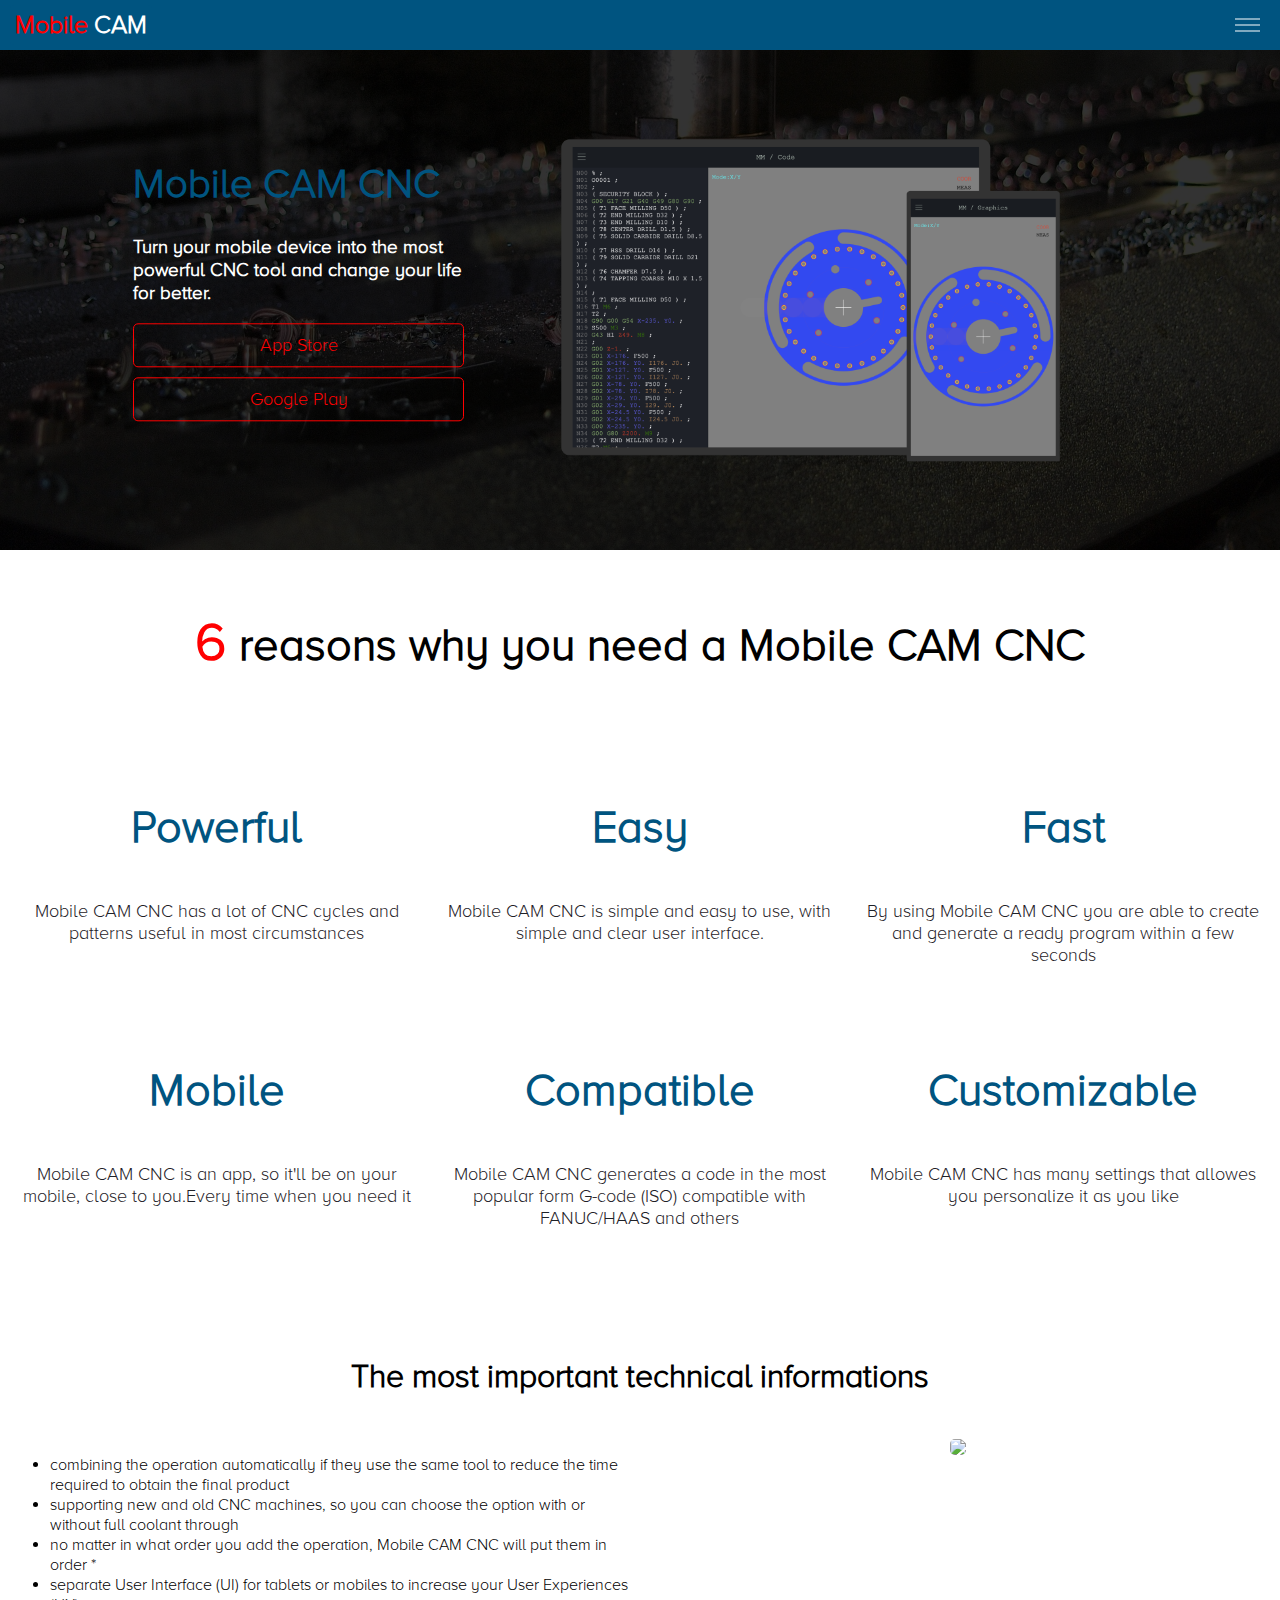
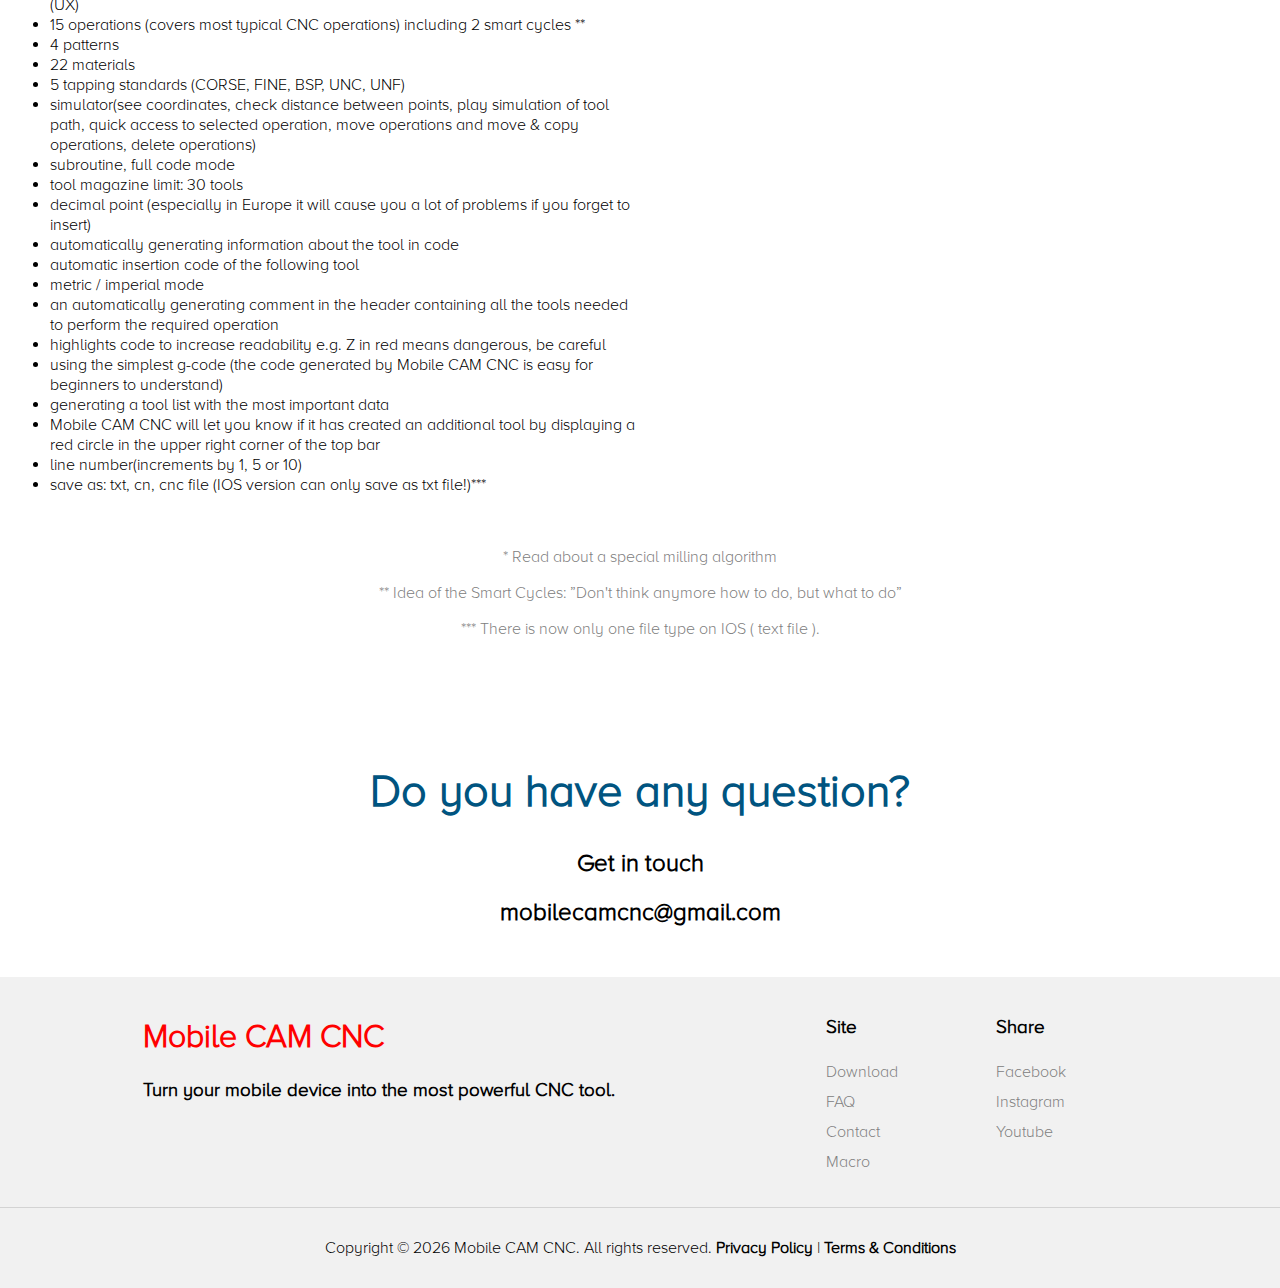
==== index.html @ 85d656cd "Update index.html" ====
<!DOCTYPE html>
<html lang="en">
  <head>
    <meta charset="UTF-8">
    <meta name="viewport" content="width=device-width, initial-scale=1">
    <link rel="shortcut icon" href="resources/images/mobile_cam_icon.png" type="image/png"/>
    <link rel="stylesheet" type="text/css" href="css/responsive.css">
    <link rel="stylesheet" type="text/css" href="css/main.css">
    <title>Mobile CAM CNC | Smart CNC software</title>
    <meta name="description" content="Mobile CAM CNC is a powerful CNC software that makes your job easier than never before" />
    <meta name="keywords" content="" />
    <meta name="robots" content="index, follow">
    <meta name="google-site-verification" content="lgf7IijZhsD4eUa76AchoG1B09Yp6LparxzH6FeGIIk" />
    <script>
      const $ = id => document.getElementById(id);
    </script>
  </head>
  <body>
    <div id="app">
      <div id="menu"></div>
      <div id="sidebar"></div>
      <div id="overlay-container"></div>
      <div id="modal-box" class="hide"></div>
      <div class="hero-image">
        <div class="hero-text">
          <div class="row in-mobile-align-center in-desktop-align-left">
            <div class="column col-4">
              <h1 style="font-size:40px">Mobile CAM CNC</h1>
              <h3>Turn your mobile device into the most powerful CNC tool and change your life for better.</h3>

                <a href="https://apps.apple.com/us/app/id1517678503" class="button">App Store</a>
                <a href="https://play.google.com/store/apps/details?id=com.mobilecamcnc.mobilecamcnc" class="button">Google Play</a>
              
            </div>
            <div class="column col-8 in-mobile-align-center">
              <img class="product-image" src="resources/images/promo.png" alt="Product image">
            </div>
          </div>
        </div>
      </div>
      <div id="content">
        <div class="row in-mobile-align-center bottom-margin">
          <div class="column col-12">
            <div class="card">
                <h3 class="adv"><span>6</span> reasons why you need a Mobile CAM CNC</h3>
            </div>
          </div>
        </div>
        <div class="row in-mobile-align-center bottom-margin">
          <div class="column col-4">
            <div class="card">
              <h3>Powerful</h3>
              <p>Mobile CAM CNC has a lot of CNC cycles and patterns useful in most circumstances</p>
            </div>
          </div>
          <div class="column col-4">
            <div class="card">
              <h3>Easy</h3>
              <p>Mobile CAM CNC is simple and easy to use, with simple and clear user interface.</p>
            </div>
          </div>
          <div class="column col-4">
            <div class="card">
              <h3>Fast</h3>
              <p>By using Mobile CAM CNC you are able to create and generate a ready program within a few seconds</p>
            </div>
          </div>
        </div>
        <div class="row in-mobile-align-center bottom-margin">
          <div class="column col-4">
            <div class="card">
              <h3>Mobile</h3>
              <p>Mobile CAM CNC is an app, so it'll be on your mobile, close to you.Every time when you need it</p>
            </div>
          </div>
          <div class="column col-4">
            <div class="card">
              <h3>Compatible</h3>
              <p>Mobile CAM CNC generates a code in the most popular form G-code (ISO) compatible with FANUC/HAAS and others</p>
            </div>
          </div>
          <div class="column col-4">
            <div class="card">
              <h3>Customizable</h3>
              <p>Mobile CAM CNC has many settings that allowes you personalize it as you like</p>
            </div>
          </div>
        </div>
      </div>
      <div id="download" style="background-color: #fff;">
        <div class="row bottom-margin in-mobile-align-center">
          <div class="column col-12">
            <h1>The most important technical informations</h1>
          </div>
        </div>
        <div class="row bottom-margin in-mobile-align-center">
          <div class="column col-6">
            <ul id="product-desc" style="text-align: left;">
              <li>combining the operation automatically if they use the same tool to reduce the time required to obtain the final product</li>
              <li>supporting new and old CNC machines, so you can choose the option with or without full coolant through</li>
              <li>no matter in what order you add the operation, Mobile CAM CNC will put them in order *</li>
              <li>separate User Interface (UI) for tablets or mobiles to increase your User Experiences (UX)</li>
              <li>15 operations (covers most typical CNC operations) including 2 smart cycles **</li>
              <li>4 patterns</li>
              <li>22 materials</li>
              <li>5 tapping standards (CORSE, FINE, BSP, UNC, UNF)</li>
              <li>simulator(see coordinates, check distance between points, play simulation of tool path, quick access to selected operation, move operations and move & copy operations, delete operations)</li>
              <li>subroutine, full code mode</li>
              <li>tool magazine limit: 30 tools</li>
              <li>decimal point (especially in Europe it will cause you a lot of problems if you forget to insert)</li>
              <li>automatically generating information about the tool in code</li>
              <li>automatic insertion code of the following tool</li>
              <li>metric / imperial mode</li>
              <li>an automatically generating comment in the header containing all the tools needed to perform the required operation</li>
              <li>highlights code to increase readability e.g. Z in red means dangerous, be careful</li>
              <li>using the simplest g-code (the code generated by Mobile CAM CNC is easy for beginners to understand)</li>
              <li>generating a tool list with the most important data</li>
              <li>Mobile CAM CNC will let you know if it has created an additional tool by displaying a red circle in the upper right corner of the top bar</li>
              <li>line number(increments by 1, 5 or 10)</li>
              <li>save as: txt, cn, cnc file (IOS version can only save as txt file!)***</li>

            </ul>
          </div>
          <div class="column col-6">
            <img src="resources/graphics.png" style="border-radius: 5px;">
          </div>
        </div>
        <div class="row bottom-margin in-mobile-align-center">
          <div class="column col-12">
            <p>* Read about a special milling algorithm</p>
            <p>** Idea of the Smart Cycles: ”Don't think anymore how to do, but what to do”</p>
            <p>*** There is now only one file type on IOS ( text file ).</p>
          </div>
        </div>
      </div>
      <div id="contact">
        <div class="row in-mobile-align-center bottom-margin">
          <div class="column col-12">
            <div class="card">
              <h1>Do you have any question?</h1>
              <h2>Get in touch</h2>
              <h2>mobilecamcnc@gmail.com</h2>
            </div>
          </div>
        </div>
      </div>
      <footer>
        <div class="row footer-row bottom-margin">
          <div class="column col-8">
            <div class="footer-cat">
              <h1 style="color:red">Mobile CAM CNC</h1>
              <h3 style="padding-right:20px">Turn your mobile device into the most powerful CNC tool.</h3>
            </div>
          </div>
          <div class="column col-2">
            <div class="footer-cat">
              <h3>Site</h3>
              <a href="#download">Download</a>
              <a href="faq.html">FAQ</a>
              <a href="#contact">Contact</a>
              <a href="https://kandksoftware.github.io/macro-terminal-pro/">Macro</a>
            </div>
          </div>
          <div class="column col-2">
            <div class="footer-cat">
              <h3>Share</h3>
              <a href="https://www.facebook.com/Mobile-CAM-CNC-109696747422561/">Facebook</a>
              <a href="https://www.instagram.com/mobilecamcnc/">Instagram</a>
              <a href="https://www.youtube.com/channel/UC1jqMGHbE-v0UPthEAwQl_w?view_as=subscriber">Youtube</a>
            </div>
          </div>
        </div>
        <div class="row in-mobile-align-center policy">
          <div class="column col-12" style="border-top: 1px solid lightGray;padding: 30px;">
            <span>Copyright © <span id="date"></span> Mobile CAM CNC. All rights reserved.</span>
            <a href="privacy-policy.html">Privacy Policy</a>
            <a href="terms.html"><span>|</span> Terms & Conditions</a>
          </div>
        </div>
      </footer>
    </div>
    <script>
      $('date').innerHTML = new Date().getFullYear();
    </script>
    <script src="js/main.js"></script>
  </body>
</html>
---- css/responsive.css ----
*{
  box-sizing: border-box;
}

.column {
  float: left;
  padding: 0px 5px;
}

/* Clear floats after the columns */
.row:after {
  content: "";
  display: table;
  clear: both;
}

/* For mobile phones: */
[class*="col-"]{
  width: 100%;
}

.col-xs-1 {width: 8.33%;}
.col-xs-2 {width: 16.66%;}
.col-xs-3 {width: 25%;}
.col-xs-4 {width: 33.33%;}
.col-xs-5 {width: 41.66%;}
.col-xs-6 {width: 50%;}
.col-xs-7 {width: 58.33%;}
.col-xs-8 {width: 66.66%;}
.col-xs-9 {width: 75%;}
.col-xs-10 {width: 83.33%;}
.col-xs-11 {width: 91.66%;}
.col-xs-12 {width: 100%;}

.in-mobile-hide{ display: none;}
.in-mobile-show{ display: block;}
.in-mobile-align-left{ text-align: left;}
.in-mobile-align-center{ text-align: center;}
.in-mobile-align-right{ text-align: right;}

@media only screen and (min-width: 600px) {
  /* For tablets: */
  .col-s-1 {width: 8.33%;}
  .col-s-2 {width: 16.66%;}
  .col-s-3 {width: 25%;}
  .col-s-4 {width: 33.33%;}
  .col-s-5 {width: 41.66%;}
  .col-s-6 {width: 50%;}
  .col-s-7 {width: 58.33%;}
  .col-s-8 {width: 66.66%;}
  .col-s-9 {width: 75%;}
  .col-s-10 {width: 83.33%;}
  .col-s-11 {width: 91.66%;}
  .col-s-12 {width: 100%;}
  .in-tablet-hide{ display: none;}
  .in-tablet-show{ display: block;}
  .in-tablet-align-left{ text-align: left;}
  .in-tablet-align-center{ text-align: center;}
  .in-tablet-align-right{ text-align: right;}
}

@media only screen and (min-width: 768px) {
  /* For desktop: */
  .col-1 {width: 8.33%;}
  .col-2 {width: 16.66%;}
  .col-3 {width: 25%;}
  .col-4 {width: 33.33%;}
  .col-5 {width: 41.66%;}
  .col-6 {width: 50%;}
  .col-7 {width: 58.33%;}
  .col-8 {width: 66.66%;}
  .col-9 {width: 75%;}
  .col-10 {width: 83.33%;}
  .col-11 {width: 91.66%;}
  .col-12 {width: 100%;}
  .in-desktop-hide{ display: none;}
  .in-desktop-show{ display: block;}
  .in-desktop-align-left{ text-align: left;}
  .in-desktop-align-center{ text-align: center;}
  .in-desktop-align-right{ text-align: right;}
}

.menu-column {
  float: left;
}
---- css/main.css ----
:root{
	--title-color:red;
  --main-color:#191C21;
  --panel-color:#1E2127;
  --font-color:#b1beb5;
  --main-border:#191C21;
  --main-font-color:#005480;
  --font-size:18px;
}

*{
  box-sizing: border-box;
}

/* MAIN */

@font-face {
  font-family: lucida_grande;
  src: url('../resources/fonts/Proxima Nova Alt Light.otf');
}

body{
	font-family:lucida_grande;
	background: #f1f1f1;
	height: 100%;
  margin: 0;
}

#app{
	height: 100%;
  margin: 0;
}

.hide{
	display: none;
}

.bottom-margin{
	margin-bottom: 10px;
}

#content{
	padding: 10px 5px;
	background-color: #fff;
}

#content .card{
	padding: 5px 10px 10px 10px;
	background-color: #fff;
	height: auto;
	border-radius: 2px;
	
}

#content .card p{
	color:var(--panel-color);
	font-size: 18px;
}

#content .card h3{
	font-size: 45px;
	color: var(--main-font-color);
}

#content .card .adv{
	color: #000;
}

#content .card .adv span{
	color: red;
	font-weight: bold;
	font-size: 1.2em;
}

#content .card img{
	width:100px;
	height: 100px;
}

.product{
	border:1px solid lightGray;
	height: 200px;
}

@media only screen and (min-width: 768px) {
	#content .card{
		margin-bottom: 0;
	}

	.bottom-margin{
		margin-bottom: 20px;
	}
}

/* PRICE CARD */

.price-card .ckecked::after{
	content: '\2714';
	color:var(--main-font-color);
}

.price-card .unckecked::after{
	content: '\2718';
	color: red;
}

.align-component-center{
	margin-left: auto;
	margin-right: auto;
	display: block;
}

/* CONTACT */

#contact{
	padding: 10px 5px;
	background-color: #fff;
}

#contact h1{
	font-size: 45px;
	color:var(--main-font-color);
}

/* DOWNLOAD */

#download{
	/*background-image: linear-gradient(rgba(0, 0, 0, 0.8), rgba(0, 0, 0, 0.8)), url("../resources/milling.jpg");*/
  height: auto;
  background-position: center;
  background-repeat: no-repeat;
  background-size: cover;
  position: relative;
  padding: 50px 5px;
}

#download h1{
	color:#000;
}

#download p{
	color:gray;
}

#download .card{
	background-color: #fff;
}

#download .card2{
	background-color: transparent;
}

.price-card{
  list-style-type: none;
  border: 1px solid #eee;
  margin: 0;
  padding: 0px 20px;
  -webkit-transition: 0.3s;
  transition: 0.3s;
  width:100%;
	border-radius: 5px;
	margin-top:20px; 
}

@media only screen and (min-width: 768px) {
  .price-card{
    width:50%;
    margin-top:0;
  }

  #download .card{
    margin-left: auto;
    margin-right: auto;
    box-shadow: 0 8px 12px 0 rgba(0,0,0,0.2)
  }

  #download .card2{
    margin-left: auto;
    margin-right: auto;
  }
}

.price-card .header {
  background-color: #fff;
  color: var(--main-font-color);
  font-size: 35px;
}

.price-card li {
  border-bottom: 1px solid #D6D6D6;
  padding: 20px;
  text-align: center;
}

.price-card li span{
	color:var(--main-font-color);
	font-size: 1.2em;
	font-weight: bold;
}

.price-card .grey {
  background-color: #fff;
  font-size: 20px;
  border:none;
}

.button {
  background-color: transparent;
  border:1px solid red;
  color:red;
  border-radius: 5px;
  padding: 10px 45px;
  text-align: center;
  text-decoration: none;
  font-size: 18px;
  display:block;
  margin-bottom:10px;
}

#download .card2 .header{
	background-color: transparent;
}

#download .card2 .grey{
	background-color: transparent;
  border:none;
}

#download .card2 .button{
	border:1px solid var(--main-font-color);
  color:var(--main-font-color);
}

/* HEADER */

.header {
  overflow: hidden;
  background-color: #f1f1f1;
  background-color:#fff;
  background-color: transparent;
  padding: 5px 5px;
  position: relative;
}

.header a {
  float: left;
  color: black;
  text-align: center;
  padding: 12px;
  text-decoration: none;
  font-size: 16px; 
  line-height: 32px;
  border-radius: 4px;
}

.header a {
  float: none;
  display: block;
  text-align: left;
}

.header a.logo {
  font-size: 25px;
  font-weight: bold;
  color:var(--title-color);
  width: 50%;
}

.header-right {
  float: none;
}

.header-right a:hover {
  color: var(--main-font-color);
}


.header a.active {
  color: var(--main-font-color);
}

.header a.download{
  border:1px solid var(--main-font-color);
  color: var(--main-font-color);
}


@media only screen and (min-width: 768px) {
  .header a {
    float: left;
  }
  
  .header-right {
    float: right;
    display: inline;
  }
}

/* HERO */

.hero-image {
  background-image: linear-gradient(rgba(0, 0, 0, 0.8), rgba(0, 0, 0, 0.8)), url("../resources/images/milling.jpg");
  height: 500px;
  background-position: center;
  background-repeat: no-repeat;
  background-size: cover;
  position: relative;
}

.hero-text {
  text-align: left;
  position: absolute;
  top: 50%;
  left: 50%;
  width: 80%;
  transform: translate(-50%, -50%);
  color: #fff;
}

.hero-text h1{
  color:var(--main-font-color);
}

.hero-text button {
  border: none;
  outline: 0;
  display: inline-block;
  padding: 10px 25px;
  color: black;
  background-color: #ddd;
  text-align: center;
  cursor: pointer;
}

.hero-text button:hover {
  background-color: #555;
  color: white;
}

.product-image{
  width: 100%;
  height: auto;
  background-position: center;
  background-repeat: no-repeat;
  background-size: cover;
  position: relative;
}

@media only screen and (min-width: 768px) {
  .product-image{
    width: 100%;
  }
}

/* MENU */

#menu{
	width: 100%;
	height: 50px;
	position: relative;
	background-color: var(--main-font-color);
}

#menu a {
 	color: black;
  text-align: center;
  text-decoration: none;
  font-size: 16px; 
  border-radius: 4px;
}

#menu .logo{
	position: absolute;
	top:50%;
	left: 10px;
	transform: translateY(-50%);
	font-size: 25px;
  font-weight: bold;
  color:var(--title-color);
  background-color: var(--main-font-color);
  padding: 5px;
}

#menu .logo span{
	color: #fff;
}

#menu .features-box{
	position: absolute;
	top:50%;
	right: 10px;
	transform: translateY(-50%);
	height: auto;
}

#menu .features-box::after{
	clear: both;
}

#menu .features-box .hamburger{
	position: relative;
	padding: 10px;
	font-size: 16px;
  font-weight: bold;
  float: left;
}

#menu .features-box .hamburger:hover{
	cursor: pointer;
}

#menu .features-box .hamburger div{
	width:25px;
	height: 1px;
	margin:5px 0px;
	background-color: #fff;
}

/* OVERLAY */

#overlay{
	position: fixed;
	top: 0;
	left: 0;
	width:100%;
	height:100%;
	opacity: 0.5;
	background-color: #000;
	z-index:9;
}

/* SIDEBAR */

#sidebar{
	position: fixed;
	top: 0;
	right: -200px;
	width: 200px;
	height: 100%;
	background-color:rgb(51,51,51);
	background-color:var(--main-font-color); 
	overflow:auto;
  z-index: 10;
  transition: 0.3s;
  padding: 10px;
  margin: 0;
}

.show-sidebar{
	right:0 !important;
}

#sidebar .logo{
	padding: 10px 5px;
	color: red;
	font-size: 30px;
	text-align: center;
	background-color:var(--main-font-color);
	border-radius: 5px; 
}

#sidebar .logo span{
	color: #fff;
}

#sidebar a{
	text-decoration: none;
	width:100%;
	height: 30px;
	border-radius: 5px;
	display: block;
	position: relative;
	color:#fff;
}

#sidebar a:hover{
	cursor: pointer;
	background-color: #0A5078; 
}

#sidebar .sign,
#sidebar label{
	position: absolute;
	top:50%;
	transform: translateY(-50%);
}

#sidebar .sign{
	left: 10px;
	width:12px;
	height:12px;
	border-radius: 50%;
	transition: 0.3s;
	border:1px solid #fff;
}

#sidebar a:hover .sign {
  background-color: #fff;
  border:1px solid #fff;
}

#sidebar label{
	left: 40px;
}

#sidebar .bar{
	width:90%;
	height: 3px;
	background-color: #0A5078;  
	margin:10px 0px;
	margin-left: auto;
	margin-right: auto;
}

/* FOOTER */

footer{
  background-color:#fff;
  width: 100%;
  position: absolute;
  background: #f1f1f1;
}

.footer-row{
	width:80%;
	margin-left: auto;
	margin-right: auto;
}

.footer-section{
	width: 100%;
	height: auto;
	text-align: center;
	margin-top: 10px;
	padding: 10px;
}

.footer-section a{
	padding: 10px 10px;
}

.footer-section a{
	display: inline-block;
}

footer a{
	color: gray;
	text-decoration: none;
	padding: 5px 0px;
}

@media only screen and (min-width: 600px) {
	.footer-section a{
		padding: 10px 20px;
	}
}

@media only screen and (min-width: 768px) {
	.footer-section a{
		padding: 10px 40px;
	}
}

.footer-info{
	width: 100%;
	height: auto;
	text-align: center;
	margin-top: 10px;
	padding: 10px;
}

.footer-cat{
	width: 100%;
	height: auto;
	text-align: center;
	margin-top: 10px;
	padding: 10px;
	text-align: left
}

.footer-cat a{
	display: block;
}

.policy a{
	font-weight: bold;
	color:#000;
}

.policy a span{
	font-weight:normal;
}

.faq{
	padding: 10px;
	color:#666;
}

.faq h1{
	color:#000;
}

.faq h3{
	color:var(--main-font-color);
	font-weight: bold !important;
	font-size: 25px;
}

.line{
	
	border-bottom: 2px solid var(--main-font-color);
	
}

@media only screen and (min-width: 768px) {
	.faq{
		padding: 20px;
	}
}

.link{
	color:dodgerBlue;
}
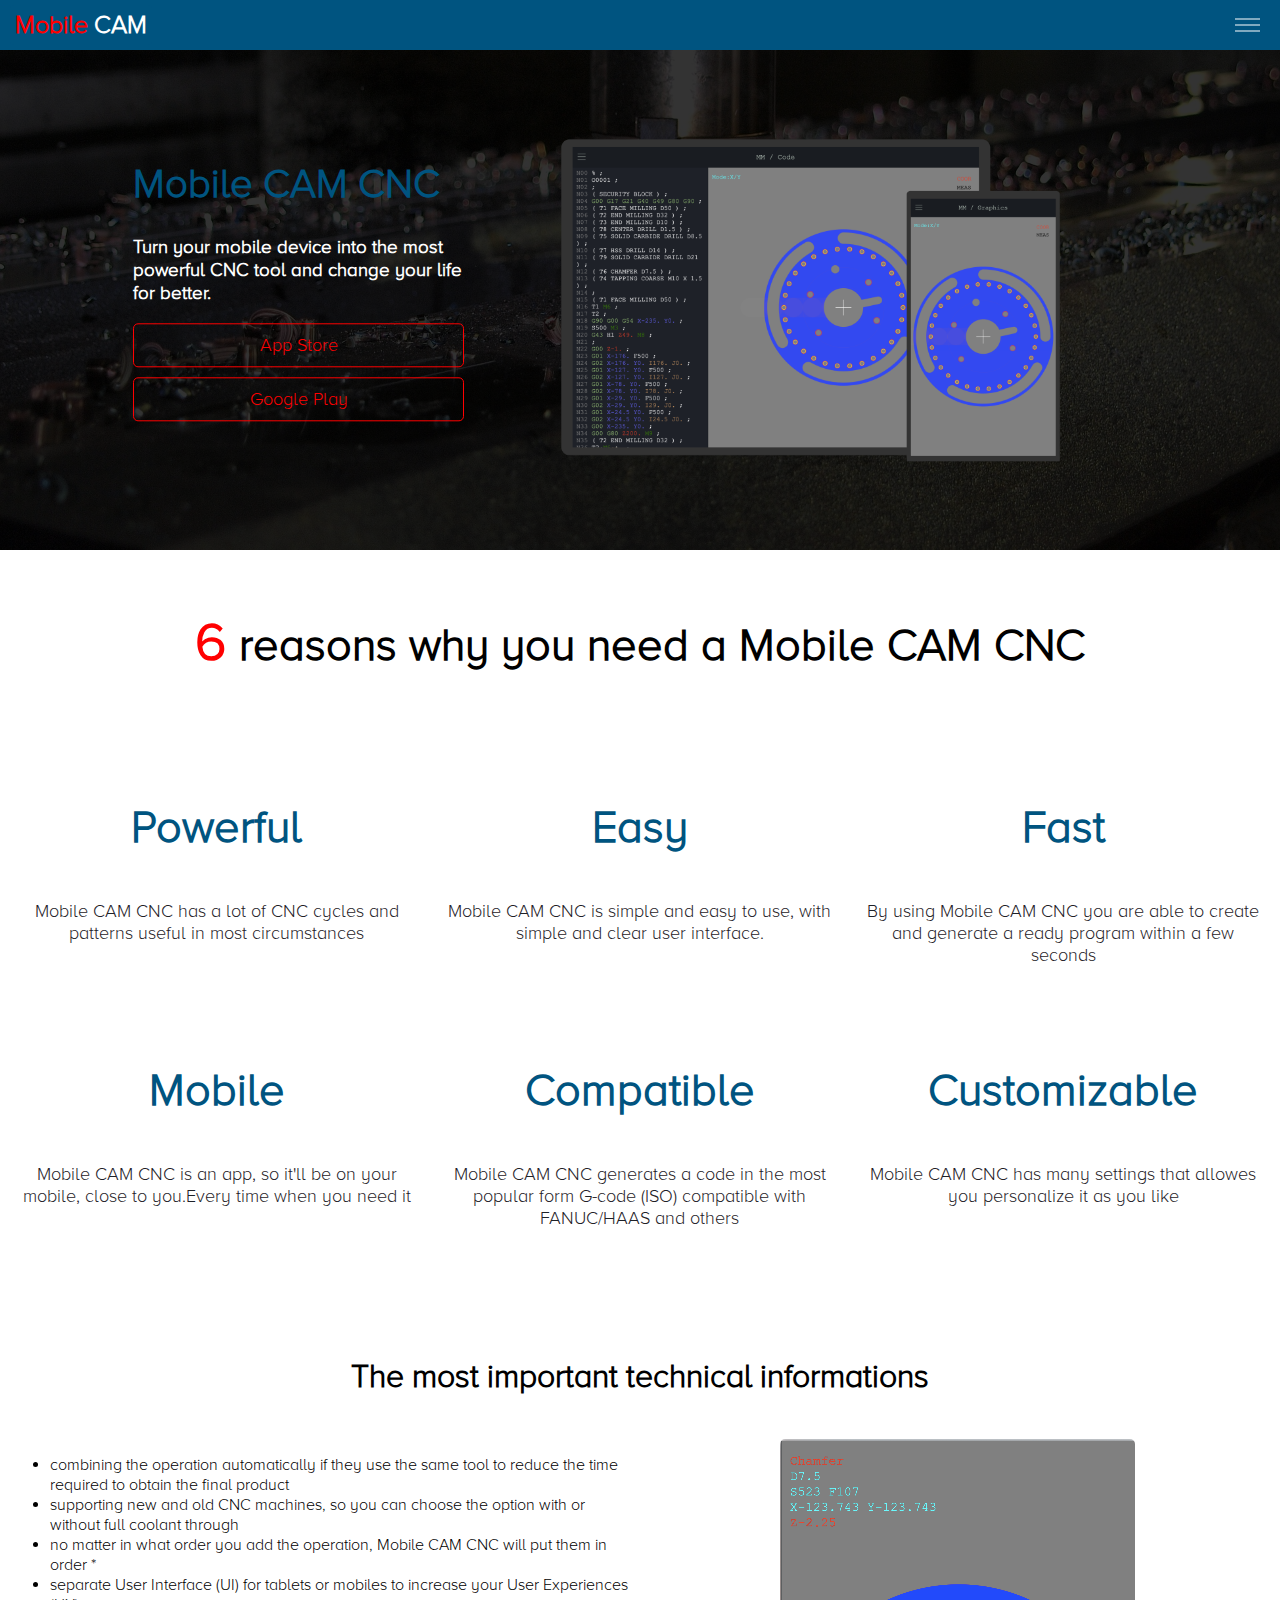
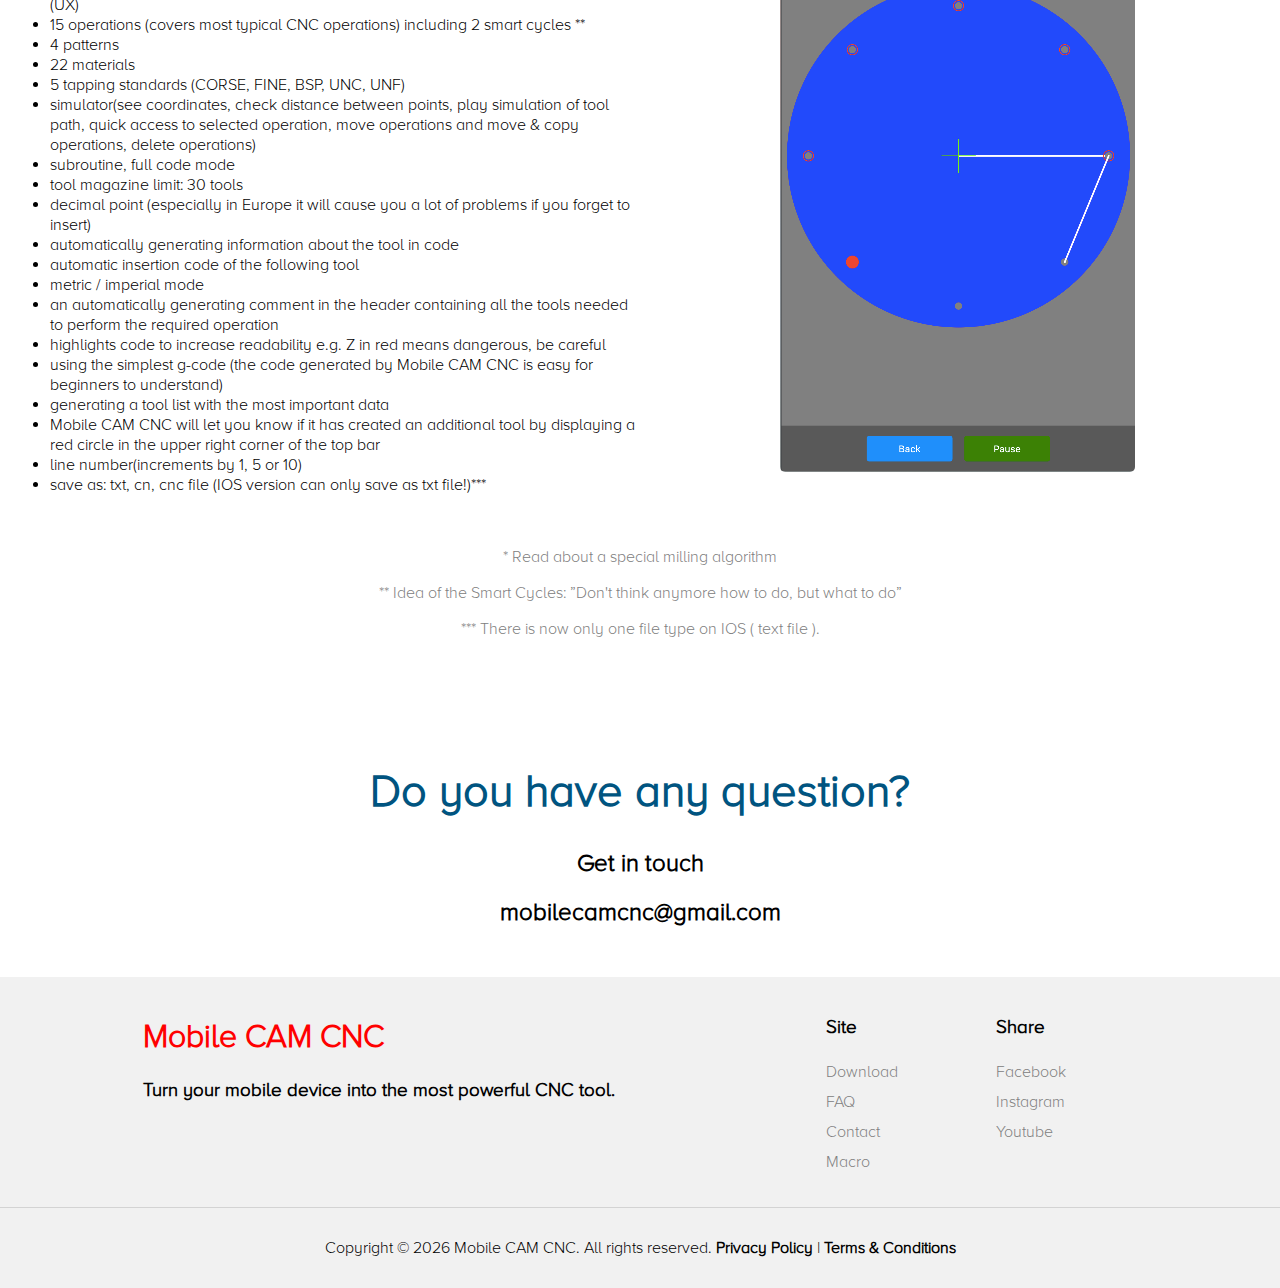
==== commit 7ead17e2: "Update index.html" ====
--- a/index.html
+++ b/index.html
@@ -122,7 +122,7 @@
             </ul>
           </div>
           <div class="column col-6">
-            <img src="resources/graphics.png" style="border-radius: 5px;">
+            <img src="resources/images/graphics.png" style="border-radius: 5px;">
           </div>
         </div>
         <div class="row bottom-margin in-mobile-align-center">
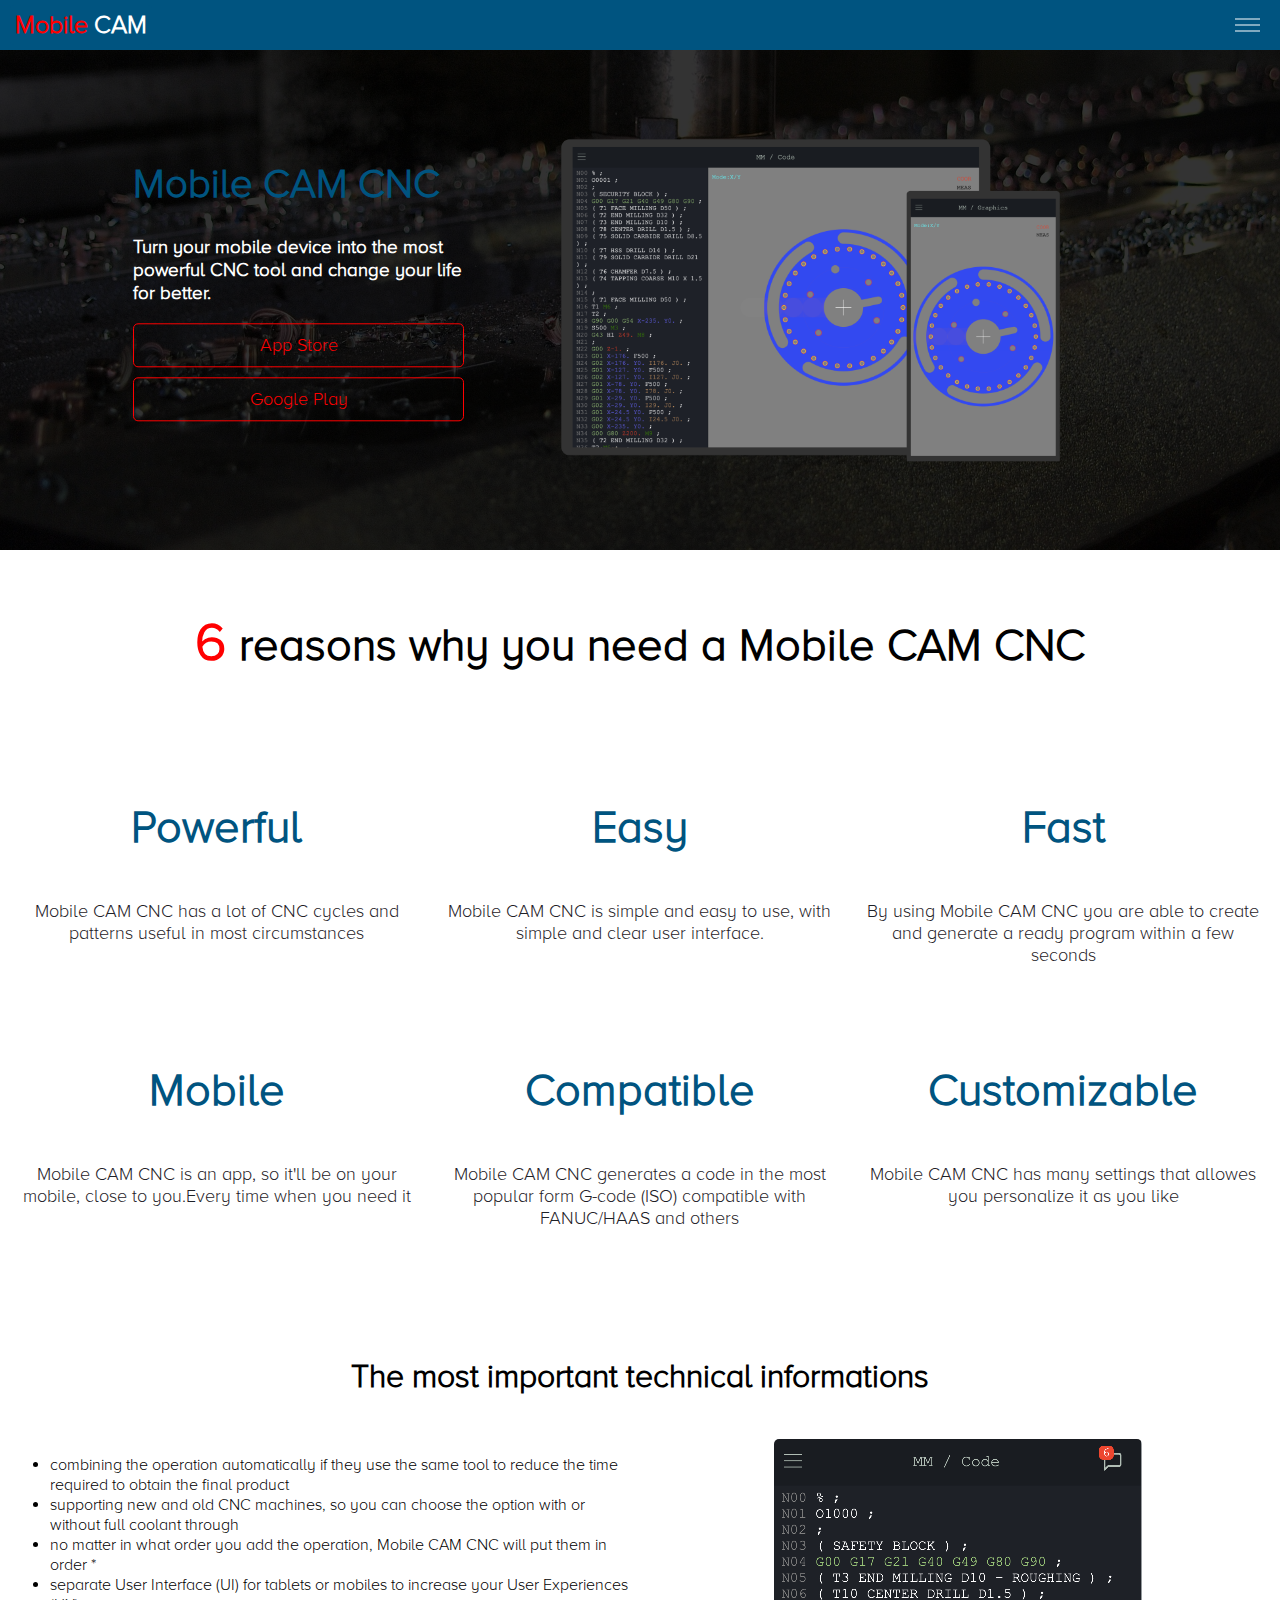
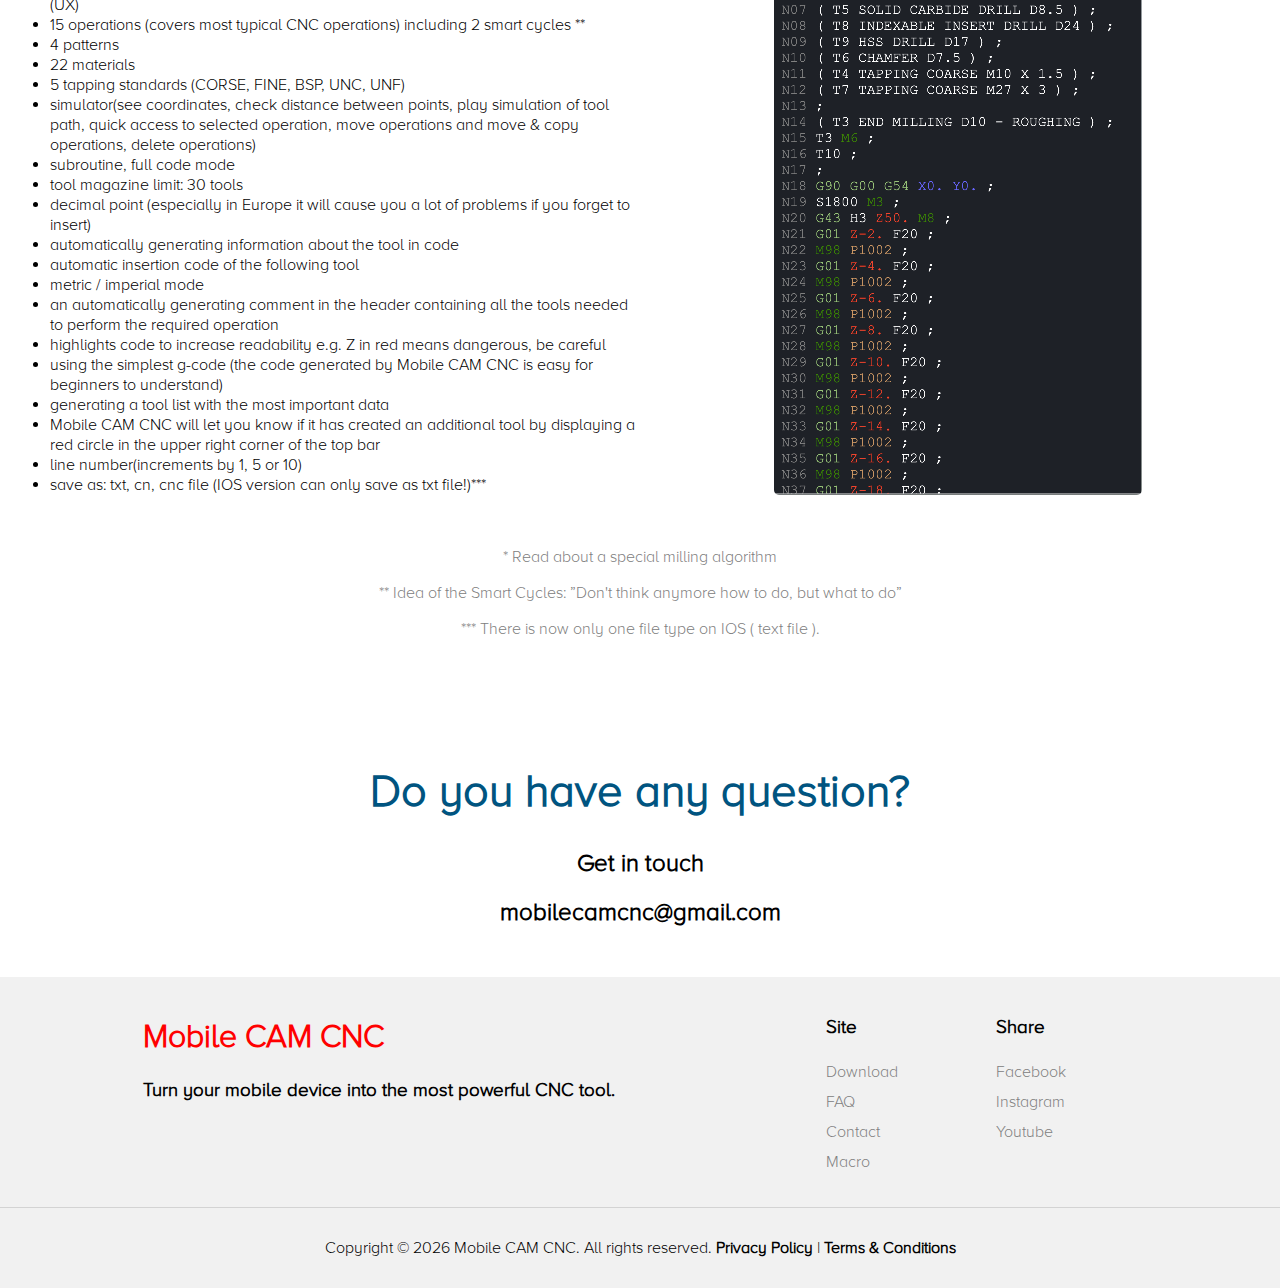
==== commit bcdad055: "Update index.html" ====
--- a/index.html
+++ b/index.html
@@ -122,7 +122,7 @@
             </ul>
           </div>
           <div class="column col-6">
-            <img src="resources/images/graphics.png" style="border-radius: 5px;">
+            <img src="resources/images/code.png" style="border-radius: 5px;">
           </div>
         </div>
         <div class="row bottom-margin in-mobile-align-center">
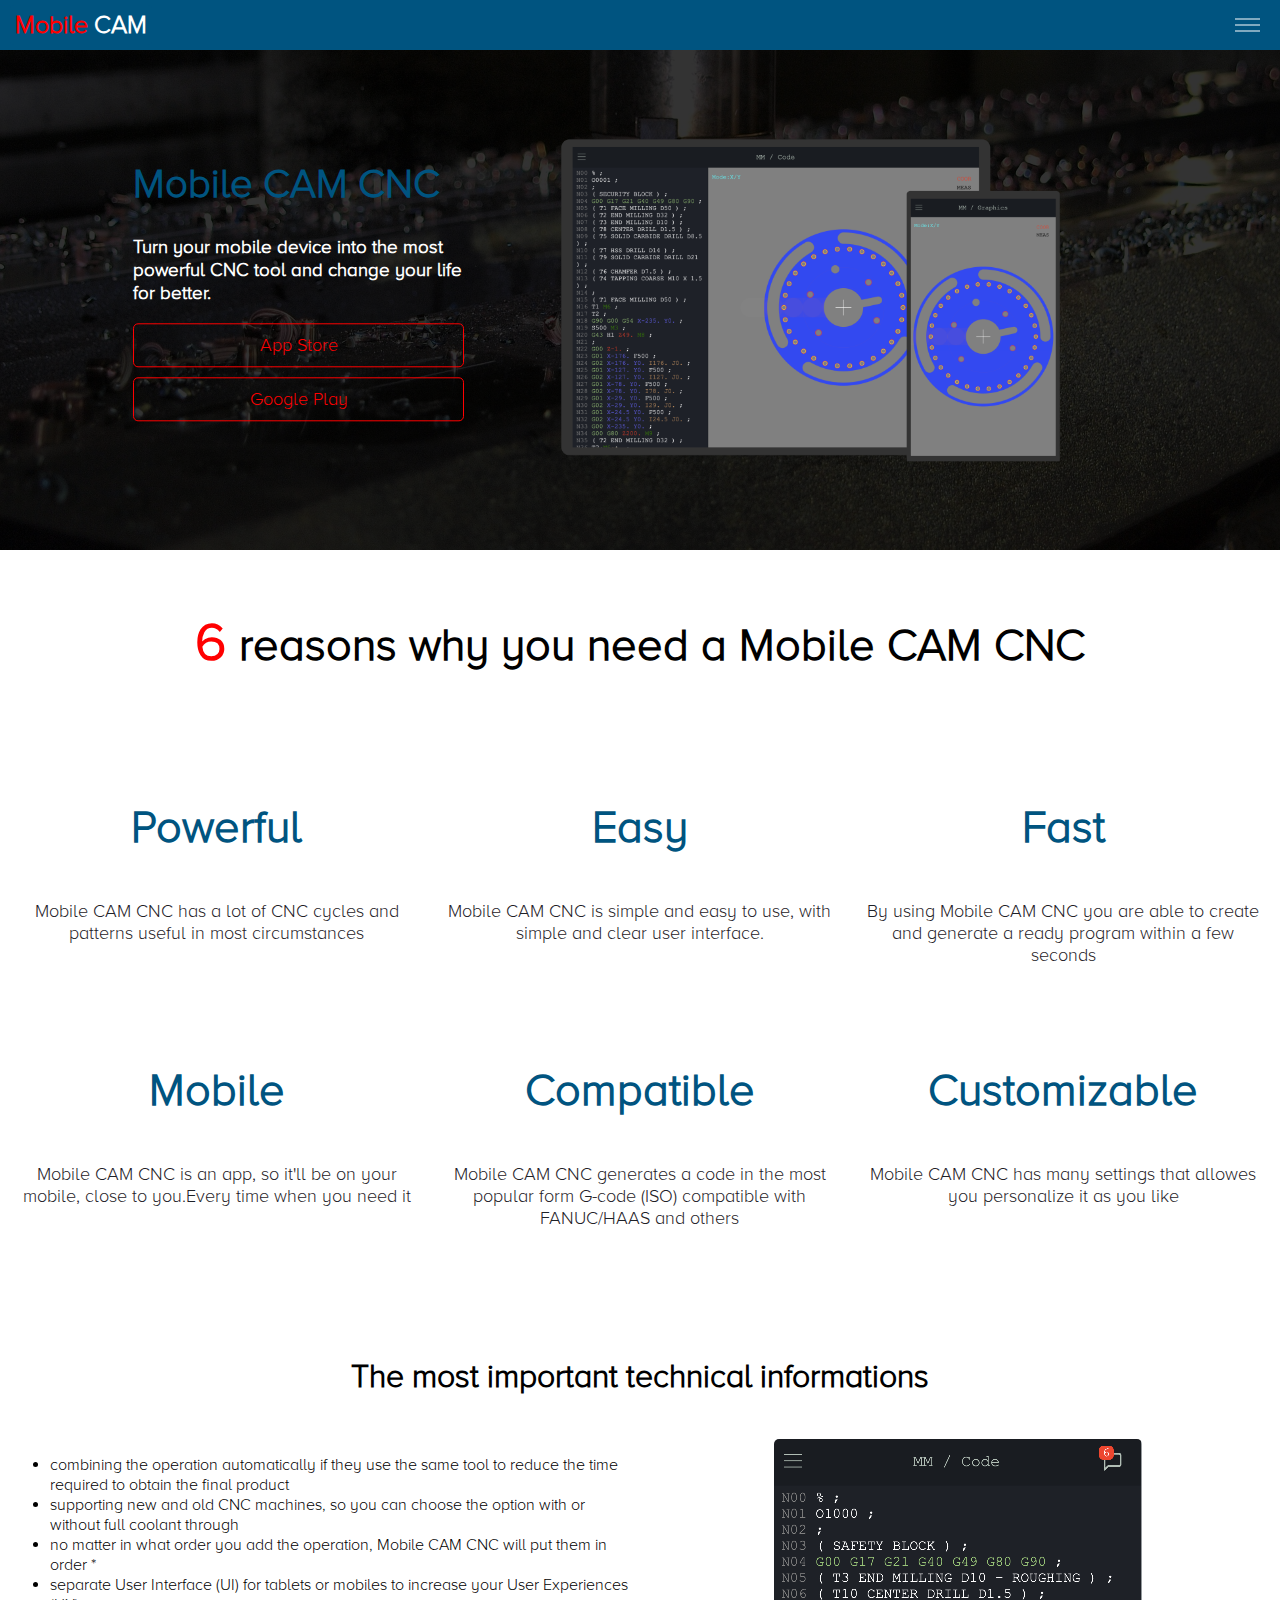
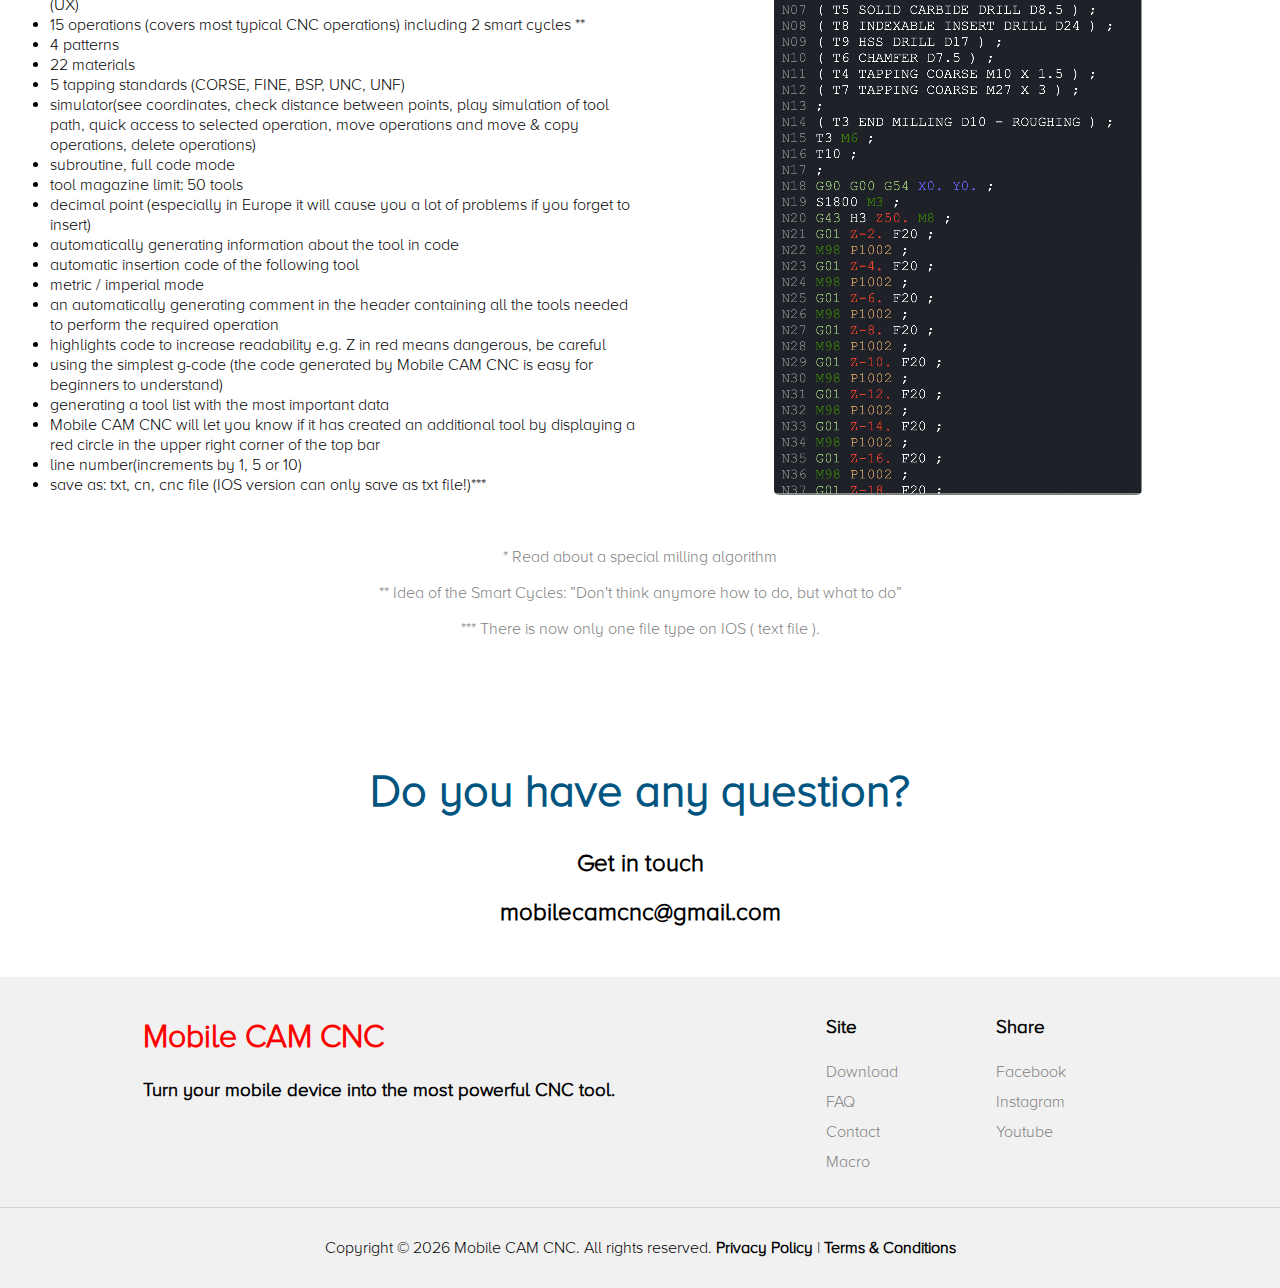
==== commit 60af379d: "Update index.html" ====
--- a/index.html
+++ b/index.html
@@ -106,7 +106,7 @@
               <li>5 tapping standards (CORSE, FINE, BSP, UNC, UNF)</li>
               <li>simulator(see coordinates, check distance between points, play simulation of tool path, quick access to selected operation, move operations and move & copy operations, delete operations)</li>
               <li>subroutine, full code mode</li>
-              <li>tool magazine limit: 30 tools</li>
+              <li>tool magazine limit: 50 tools</li>
               <li>decimal point (especially in Europe it will cause you a lot of problems if you forget to insert)</li>
               <li>automatically generating information about the tool in code</li>
               <li>automatic insertion code of the following tool</li>
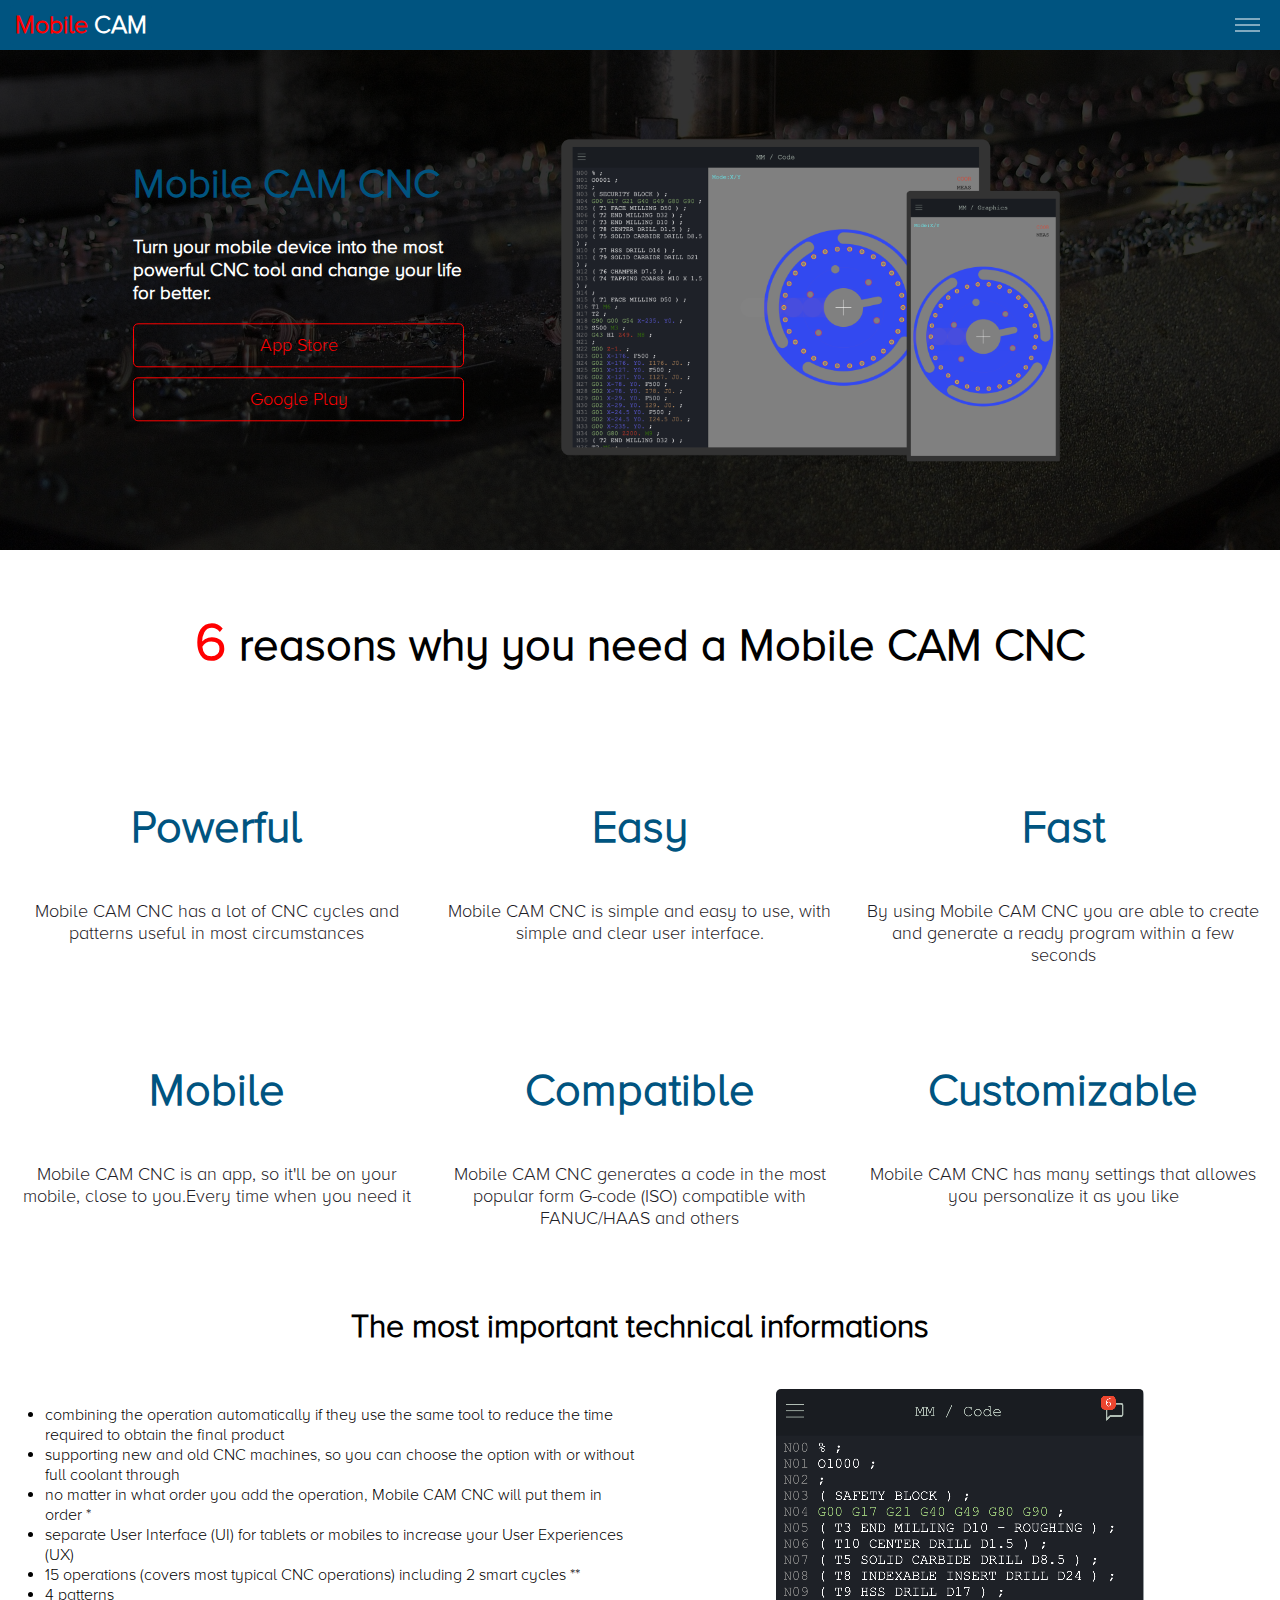
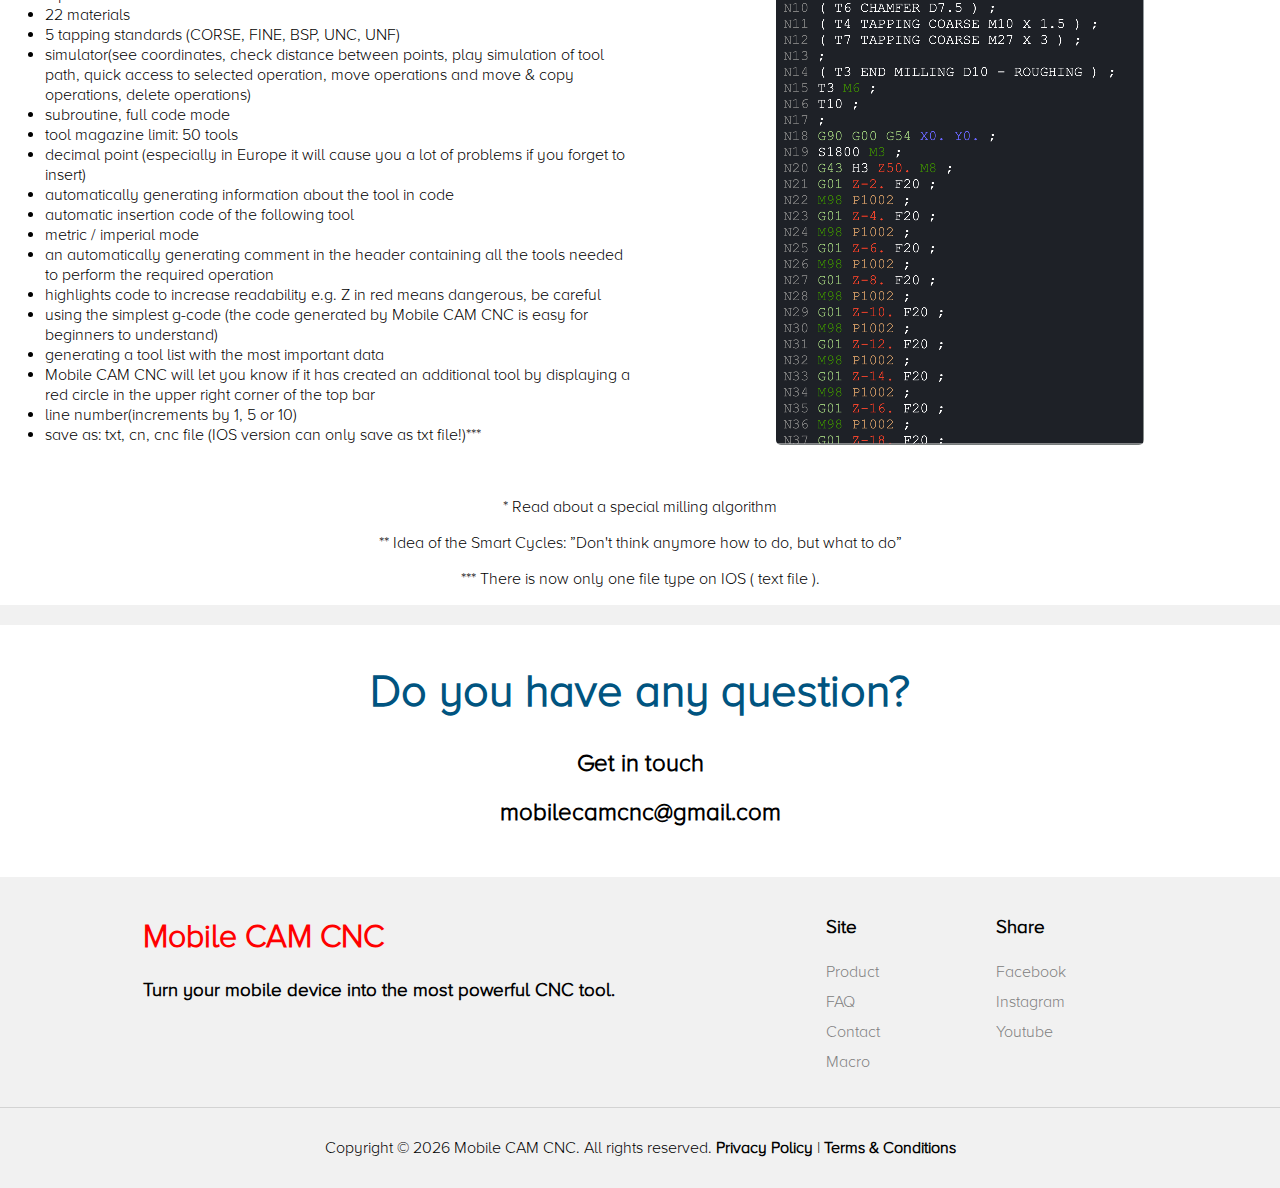
==== commit 5968f01a: "Update index.html" ====
--- a/index.html
+++ b/index.html
@@ -87,7 +87,7 @@
           </div>
         </div>
       </div>
-      <div id="download" style="background-color: #fff;">
+      <div id="product" style="background-color: #fff;">
         <div class="row bottom-margin in-mobile-align-center">
           <div class="column col-12">
             <h1>The most important technical informations</h1>
@@ -155,7 +155,7 @@
           <div class="column col-2">
             <div class="footer-cat">
               <h3>Site</h3>
-              <a href="#download">Download</a>
+              <a href="#product">Product</a>
               <a href="faq.html">FAQ</a>
               <a href="#contact">Contact</a>
               <a href="https://kandksoftware.github.io/macro-terminal-pro/">Macro</a>
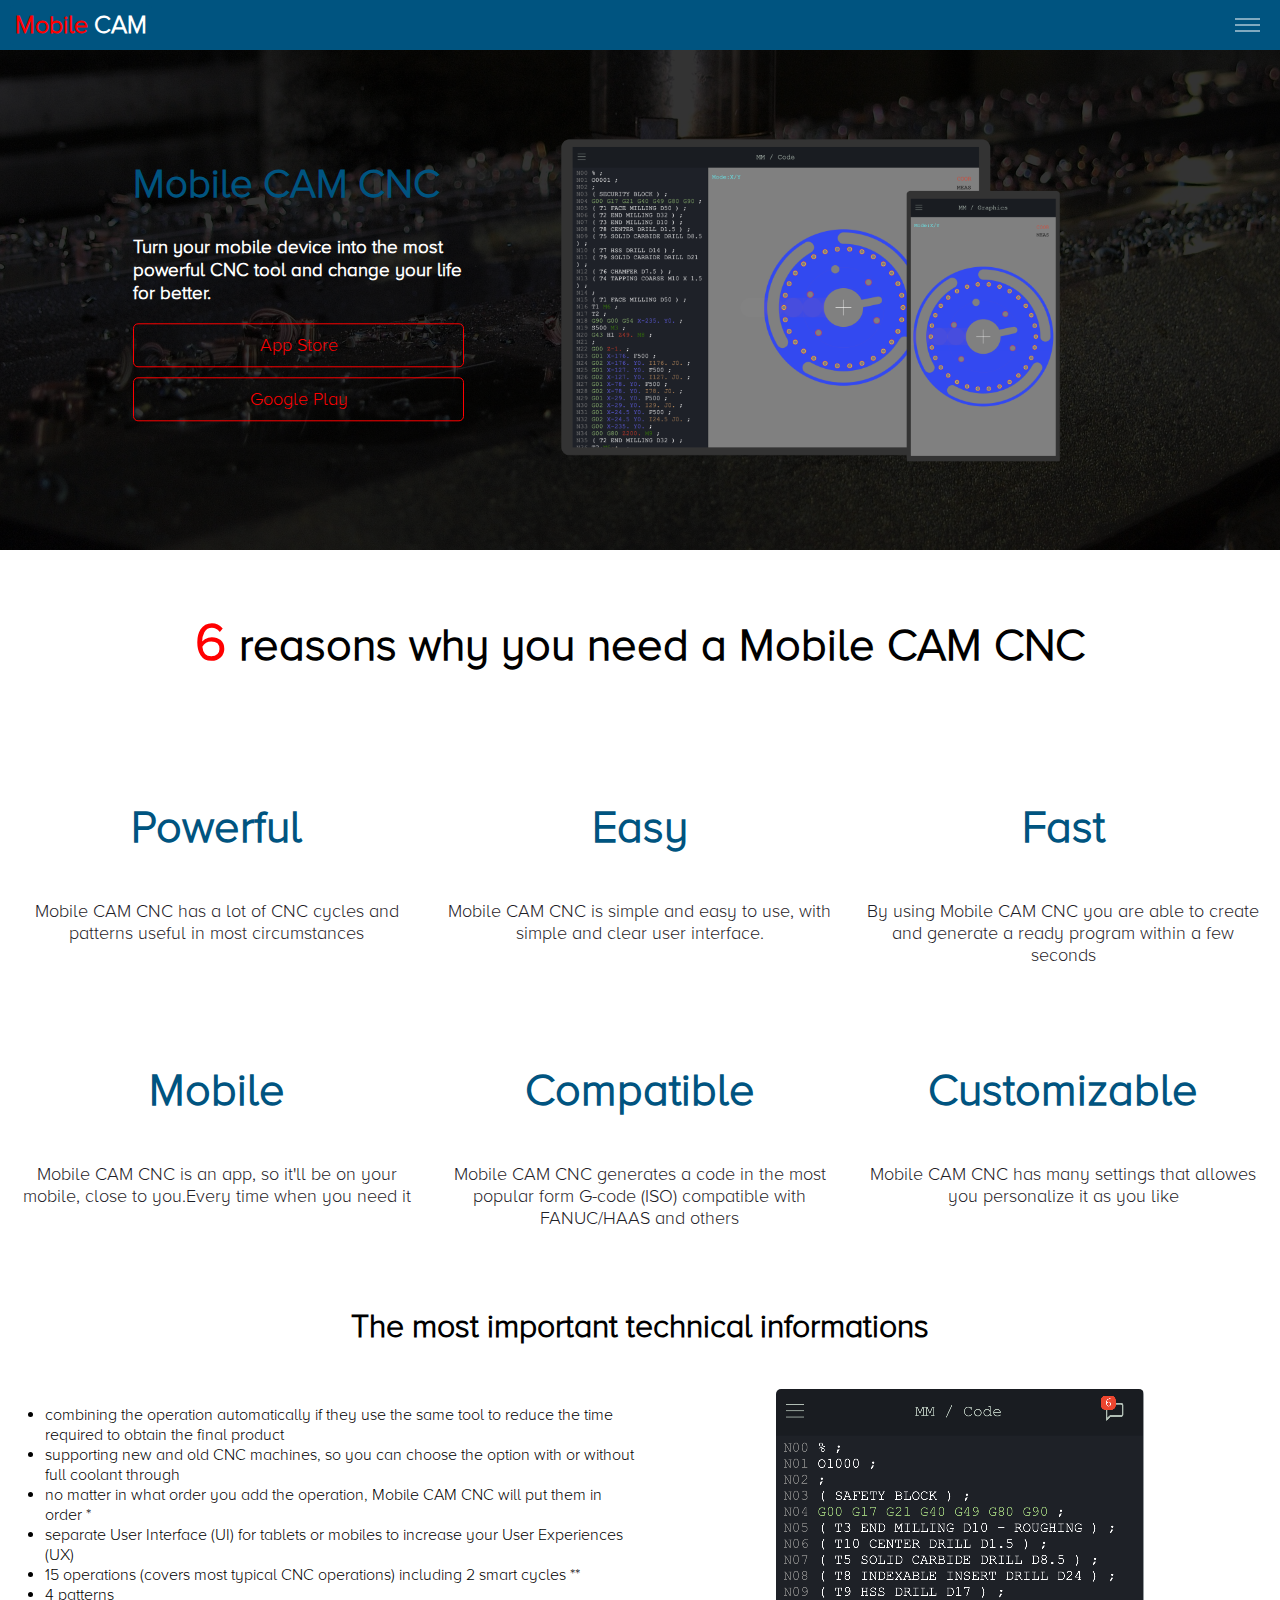
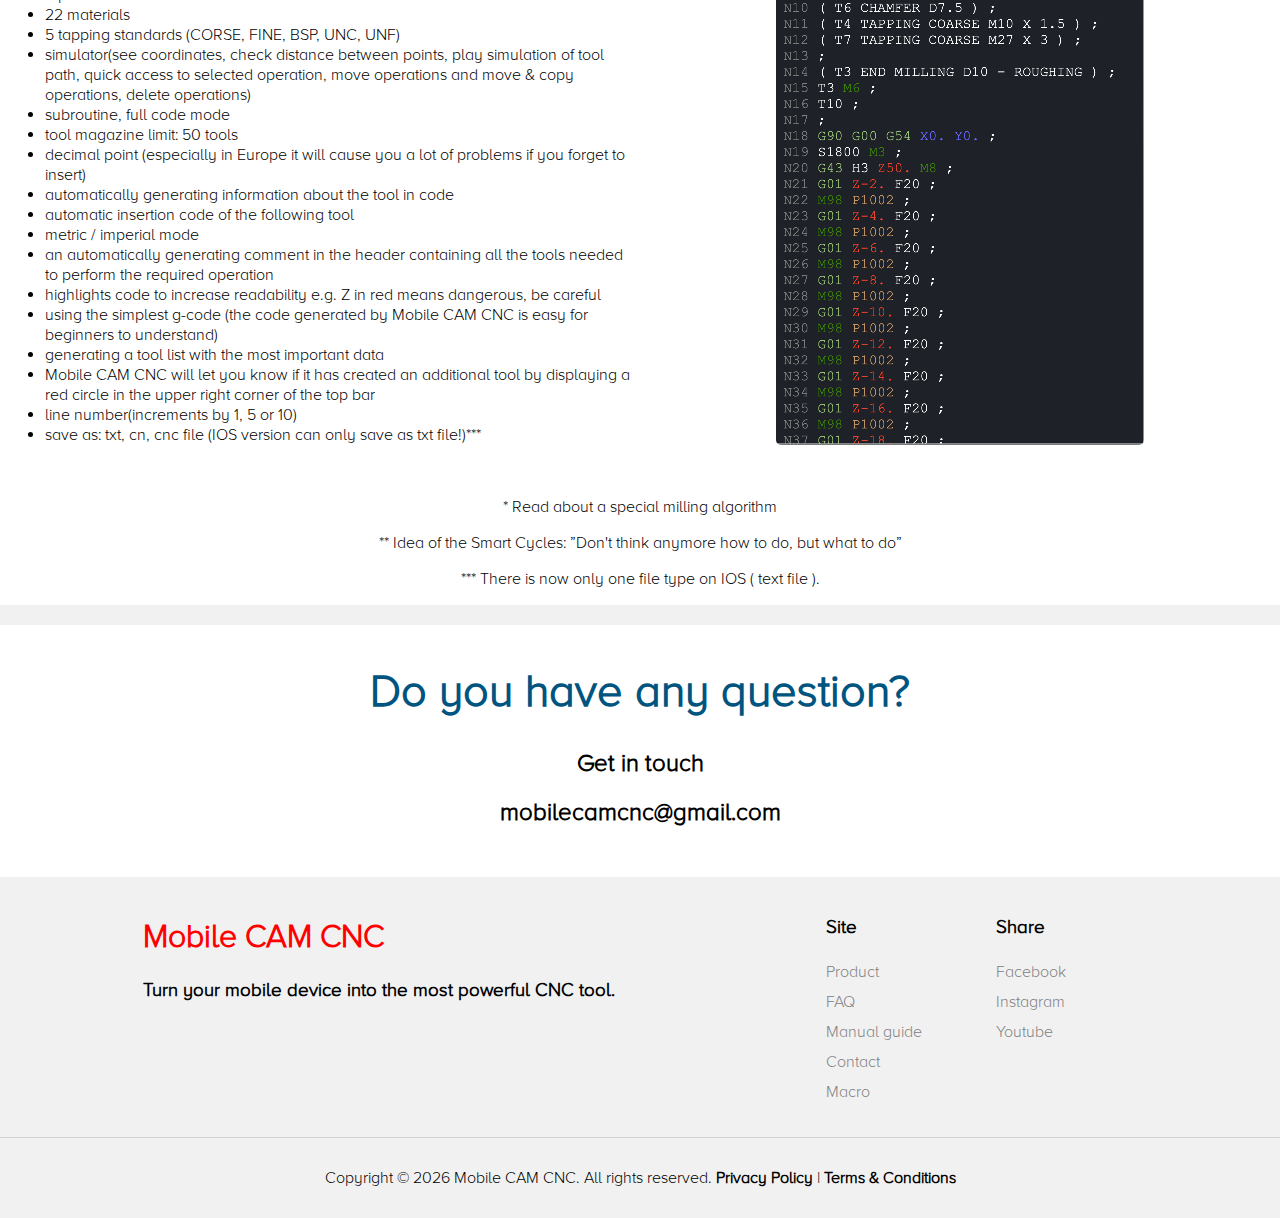
==== commit 5b1e08fe: "Update index.html" ====
--- a/index.html
+++ b/index.html
@@ -157,6 +157,7 @@
               <h3>Site</h3>
               <a href="#product">Product</a>
               <a href="faq.html">FAQ</a>
+              <a href="https://mobilecamcnc.github.io/products/mobile_cam_cnc_manual.pdf" download="mobile_cam_cnc_manual_guide">Manual guide</a>
               <a href="#contact">Contact</a>
               <a href="https://kandksoftware.github.io/macro-terminal-pro/">Macro</a>
             </div>
